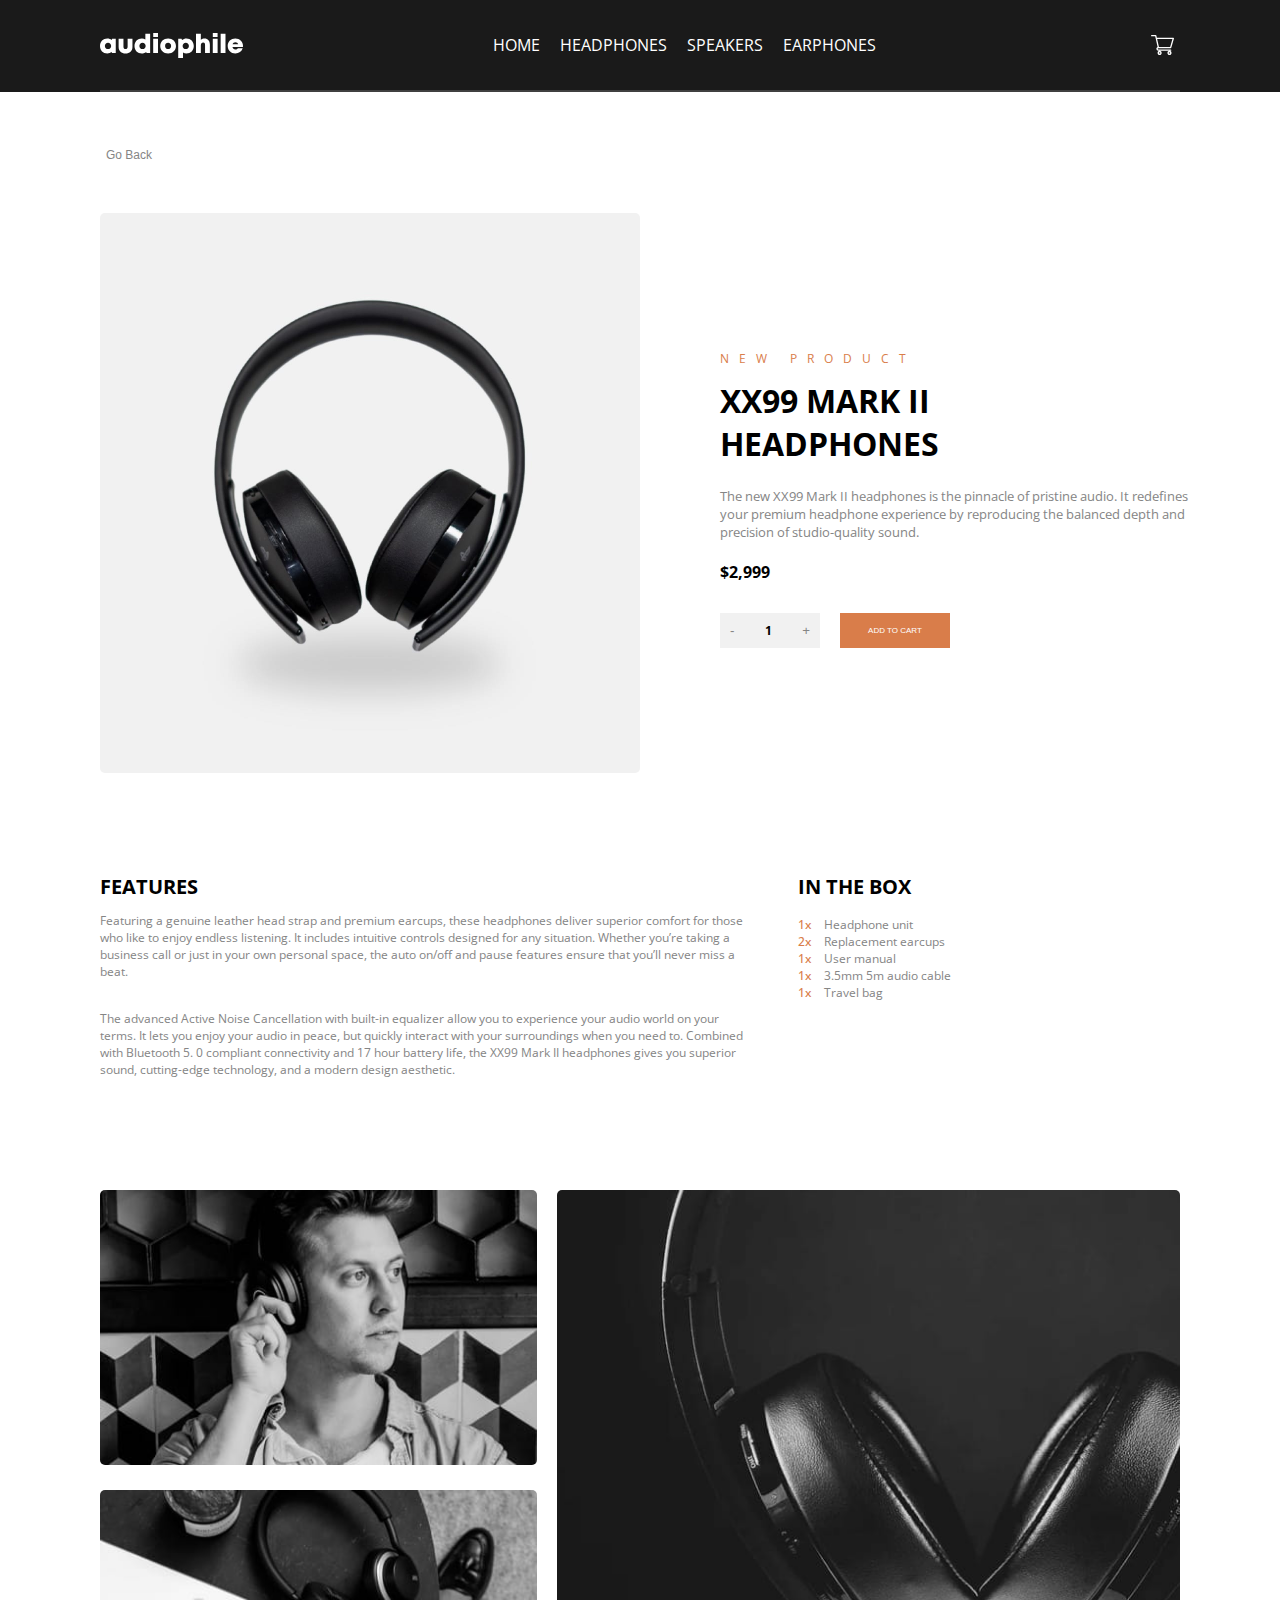
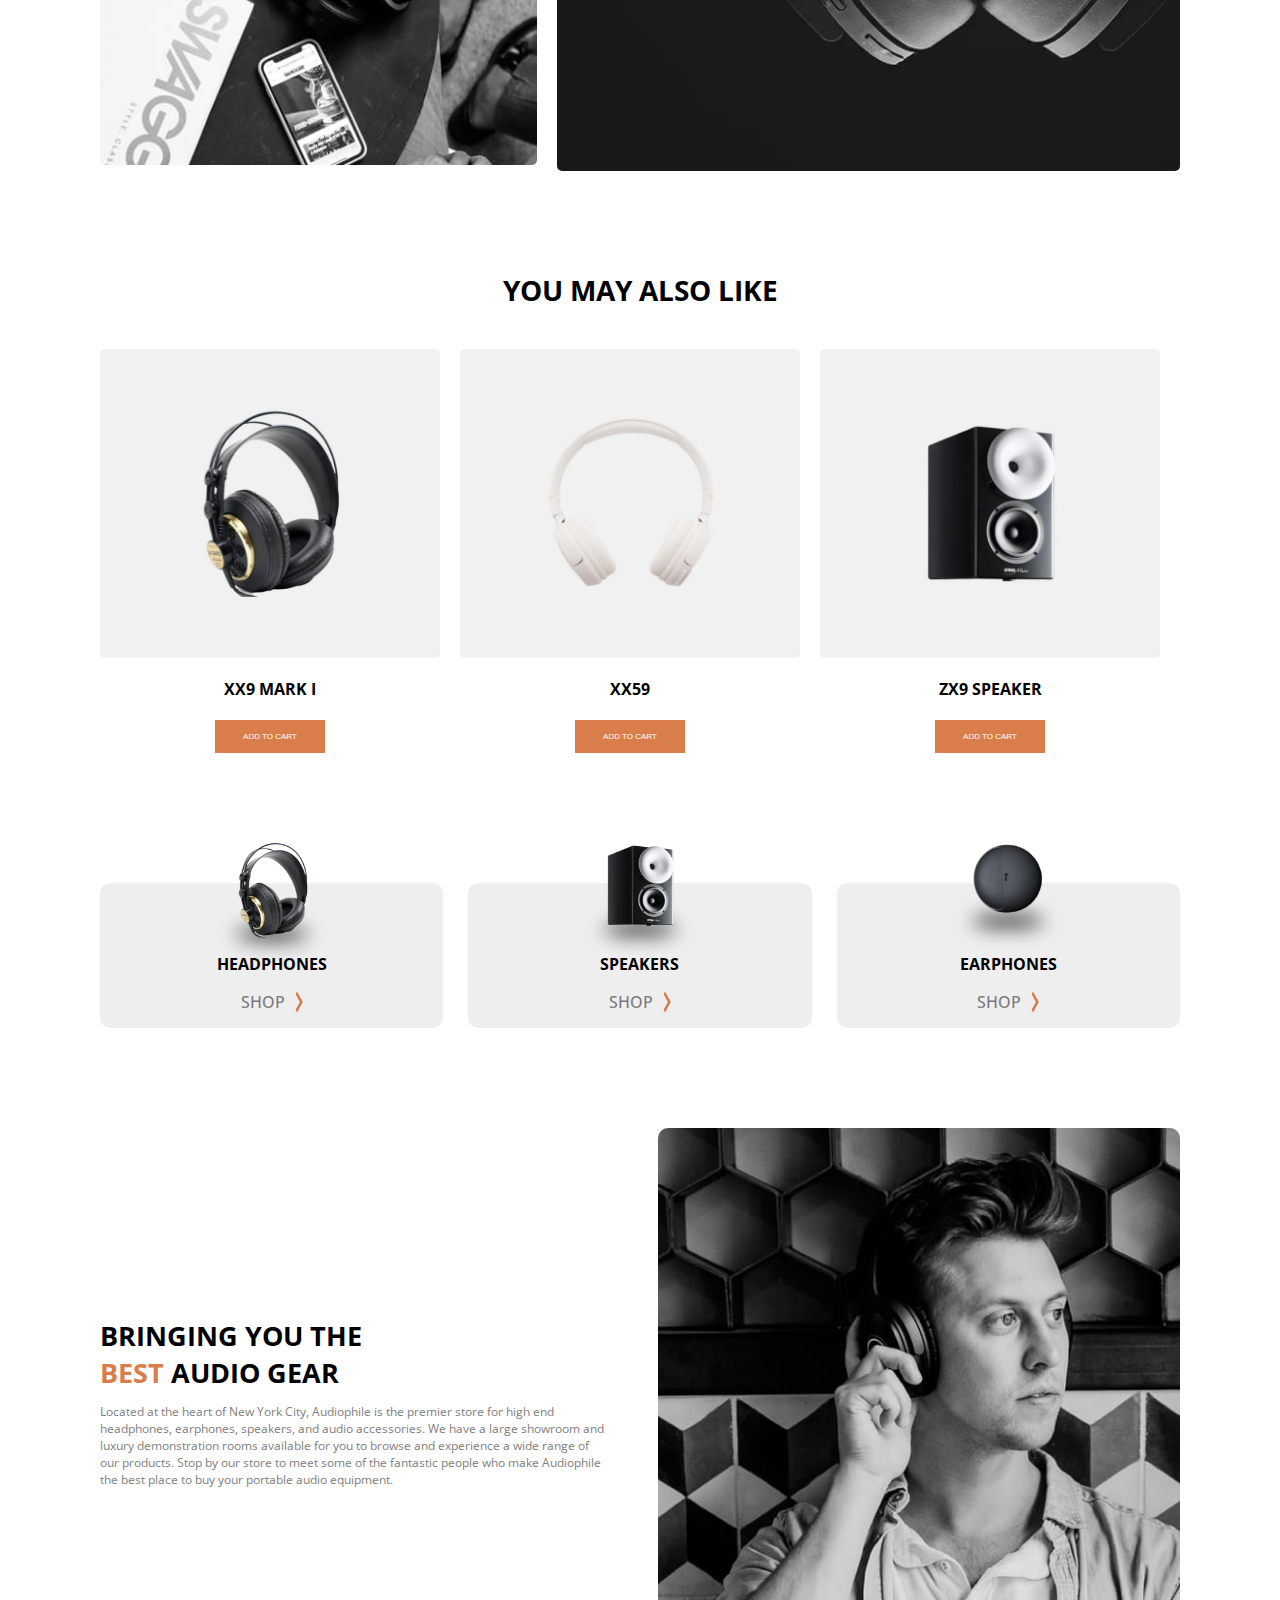
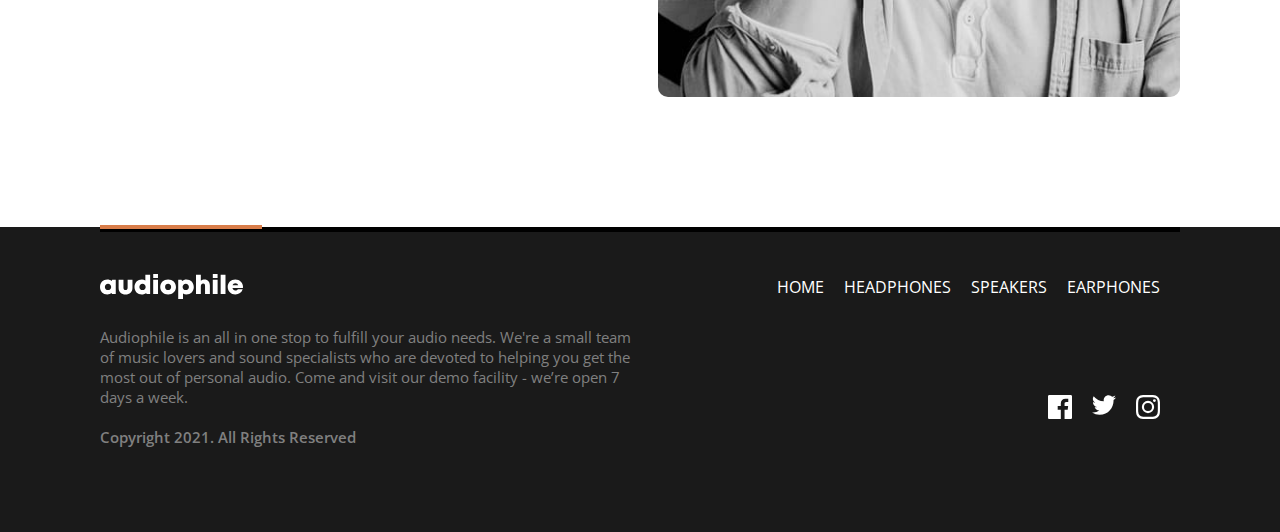
==== product.html @ d121a54c "create product page" ====
<!DOCTYPE html>
<html lang="en">
<head>
    <meta charset="UTF-8">
    <meta name="viewport" content="width=device-width, initial-scale=1.0">
    <link href="./product.css" rel="stylesheet">
    <title>Audiophile e-commerce website</title>
</head>
<body>
    <div class="header">
        <div class="container">
            <div class="header__inner">
                <a href="#" class="header__menuIcon"><img src="./assets/shared/tablet/icon-hamburger.svg" alt="the white menue icon"/></a>
                <a href="#"><img src="./assets/shared/desktop/logo.svg" class="header__logo" alt="the logo of the company - text Audiophile"/></a>
                <nav class="websiteMenu header__websiteMenu ">
                    <ul class="websiteMenu__menuList">
                    <li><a href="#">home</a></li>
                    <li><a href="#">headphones</a></li>
                    <li><a href="#">speakers</a></li>
                    <li><a href="#">earphones</a></li>
                    </ul>
                </nav>
                <button class="header__cta" type="button"><img src="./assets/shared/desktop/icon-cart.svg"/></button>
            </div>
        </div>
    </div>
    <div class="container">
        <button class="goBack">Go Back</button>
        <div class="product">
            <div class="product__img">
                <img class="newProductImg" src="./assets/product-xx99-mark-two-headphones/desktop/image-product.jpg" alt="the image of big black headphones"/>        
            </div>
            <div class="product__text"> 
                <p class="productCategory">new product</p>
                <h1 class="productName">XX99 Mark II <br/> Headphones </h1>
                <p class="productDescription">The new XX99 Mark II headphones is the pinnacle of pristine audio. It redefines your premium headphone experience by reproducing the balanced depth and precision of studio-quality sound.</p>
                <span class="productPrice"> $2,999</span>
                <div class="product__buttons">
                    <div class="numberOfProducts"> 
                        <button class="numberOfProducts__less"> - </button>
                        <p class="numberOfProducts__indicator">1</p>
                        <button class="numberOfProducts__more">+</button>
                    </div>
                    <button class="addToCart">add to cart</button>
                </div>
            </div>

        </div>
    </div>
    <div class="container">
        <div class="paragraphs">
            <div class="paragraphs__features">
                <span class="title">features</span>
                <p class="paragraphs__features--first"> Featuring a genuine leather head strap and premium earcups, these headphones deliver superior comfort for those who like to enjoy endless listening. It includes intuitive controls designed for any situation. Whether you’re taking a business call or just in your own personal space, the auto on/off and pause features ensure that you’ll never miss a beat.</p>
                <p>The advanced Active Noise Cancellation with built-in equalizer allow you to experience your audio world on your terms. It lets you enjoy your audio in peace, but quickly interact with your surroundings when you need to. Combined with Bluetooth 5. 0 compliant connectivity and 17 hour battery life, the XX99 Mark II headphones gives you superior sound, cutting-edge technology, and a modern design aesthetic.</p>
            </div>
            <div class="paragraphs__inTheBox">
                <span class="title">in the box</span>
                <ul class="inTheBoxList">
                    <li><span class="inTheBoxList__number">1x </span> Headphone unit</li>
                    <li><span class="inTheBoxList__number">2x </span> Replacement earcups</li>
                    <li><span class="inTheBoxList__number">1x </span> User manual</li>
                    <li><span class="inTheBoxList__number">1x </span> 3.5mm 5m audio cable</li>
                    <li><span class="inTheBoxList__number">1x </span> Travel bag</li>
                </ul>
            </div>
        </div>
    </div>
    <div class="container">
        <div class="stylishPhoto">
            <div class="stylishPhoto__leftPart">
                <div><img class="gallery1" src="./assets/product-xx99-mark-two-headphones/desktop/image-gallery-1.jpg" alt="the black ans white image of smiling man in headphones"/> </div>
                <div><img class="gallery2" src="./assets/product-xx99-mark-two-headphones/desktop/image-gallery-2.jpg" alt="photo layout with headphone, iphone, journal"/> </div>
            </div>
            <div class="stylishPhoto__rightPart">
                <div><img class="gallery3" src="./assets/product-xx99-mark-two-headphones/desktop/image-gallery-3.jpg" alt="the photo of big black headphones 1/4 part"/> </div>
            </div>

        </div>
    </div>
    <div class="container">
        <h2 class="youMayAlsoLike">you may also like</h2>
    </div>
    <div class="container">
        <div class="productsAnsSee">
            <div class="productsAnsSee__product">
                <img class="productsAnsSee__img" src="./assets/shared/desktop/image-xx99-mark-one-headphones.jpg" alt=""/>
                <span class="productsAnsSee__name">xx9 mark i</span>
                <button class="addToCart">add to cart</button>
            </div>
            <div class="productsAnsSee__product">
                <img class="productsAnsSee__img" src="./assets/shared/desktop/image-xx59-headphones.jpg" alt=""/>
                <span class="productsAnsSee__name">xx59</span>
                <button class="addToCart">add to cart</button>
            </div>
            <div class="productsAnsSee__product">
                <img class="productsAnsSee__img" src="./assets/shared/desktop/image-zx9-speaker.jpg" alt=""/>
                <span class="productsAnsSee__name">zx9 speaker</span>
                <button class="addToCart">add to cart</button>
            </div>
        </div>
        <div class="productsAndShop">
            <div class="productSet"> 
                <div class="listOfProducts__container listOfProducts__container--normalSpacing productPreview">
                    <a class="productPreview__container">
                        <img class="productPreview__photo" src="./assets/shared/desktop/image-category-thumbnail-headphones.png" alt="the image of one black headphones product"/>
                        <p class="productPreview__name">headphones</p>
                        <span class="productPreview__shopButton"><span class="buttonShop">shop</span> <img src="./assets/shared/desktop/icon-arrow-right.svg" alt="the icon arrow right for the button shop"/></span>
                    </a>
                </div>
                <div class="listOfProducts__container listOfProducts__container--normalSpacing productPreview">
                    <a class="productPreview__container">
                        <img class="productPreview__photo" src="./assets/shared/desktop/image-category-thumbnail-speakers.png" alt="the image of one black speaker product"/>
                        <p class="productPreview__name">speakers</p>
                        <span class="productPreview__shopButton"><span class="buttonShop">shop</span> <img src="./assets/shared/desktop/icon-arrow-right.svg" alt="the icon arrow right for the button shop"/></span>
                    </a>
                </div>
                <div class="listOfProducts__container listOfProducts__container--bigSpacing productPreview">
                    <a class="productPreview__container">
                        <img class="productPreview__photo" src="./assets/shared/desktop/image-category-thumbnail-earphones.png" alt="the image of one black earphone product"/>
                        <p class="productPreview__name">earphones</p>
                        <span class="productPreview__shopButton"><span class="buttonShop">shop</span> <img src="./assets/shared/desktop/icon-arrow-right.svg" alt="the icon arrow right for the button shop"/></span>
                    </a>
                </div>
            </div>

        </div>

    </div>
    <div class="container">
        <div class="personAndDiscription">
            <div class="listOfProducts__container person">
                <img class="person__mobileImg" src="./assets/shared/mobile/image-best-gear.jpg" alt="advertisment black&white photo of the men wearing earphones"/>
                <img class="person__desktopImg" src="./assets/shared/desktop/image-best-gear.jpg" alt="advertisment black&white photo of the men wearing earphones" />
            </div>
            <div class="listOfProducts__container aboutCompany">
                <h3 class="aboutCompany__appeal">Bringing you the <br/> <span class="aboutCompany__appeal--best"> best</span> audio gear</h3> 
                <p class="aboutCompany__description">Located at the heart of New York City, Audiophile is the premier store for high end headphones, earphones, speakers, and audio accessories. We have a large showroom and luxury demonstration rooms available for you to browse and experience a wide range of our products. Stop by our store to meet some of the fantastic people who make Audiophile the best place to buy your portable audio equipment.</p>
            </div> 
        </div>
    </div>
        <footer class="bottomNav">
            <div class="container">
                <div class="contactInformation"> 
                    <div class="contactInformation__top"> 
                        <div class="contactInformation__style"></div>
                        <a href="#"><img src="./assets/shared/desktop/logo.svg" class="contactInformation__logo" alt="the logo of the company - text Audiophile"/></a>
                        <nav class="websiteMenu">
                            <ul class="websiteMenu__menuList">
                                <li><a href="#">home</a></li>
                                <li><a href="#">headphones</a></li>
                                <li><a href="#">speakers</a></li>
                                <li><a href="#">earphones</a></li>
                            </ul>
                        </nav>
                    </div>
                    <div class="contactInformation__bottom">
                        <div class="contactInformation__paragraphs"> 
                            <p class="contactInformation__description">Audiophile is an all in one stop to fulfill your audio needs. We're a small team of music lovers and sound specialists who are devoted to helping you get the most out of personal audio. Come and visit our demo facility - we’re open 7 days a week.</p>
                            <p class="contactInformation__copyright">Copyright 2021. All Rights Reserved</p>
                        </div> 
                        <div class="contactInformation__socialMedias">
                            <a><img src="./assets/shared/desktop/icon-facebook.svg" alt="the white Facebook icon"/></a>
                            <a><img src="./assets/shared/desktop/icon-twitter.svg" alt="the white x icon"/></a>
                            <a><img src="./assets/shared/desktop/icon-instagram.svg" alt="the white Instagram icon"/></a>
                        </div>
                    </div>
                </div>
            </div>
        </footer>
</body>
</html>
---- product.css ----
@import url('https://fonts.googleapis.com/css2?family=Kumbh+Sans:wght@400;700&family=Open+Sans:wght@300;400;500;700&display=swap');

body { 
    font-family: 'Open Sans', sans-serif;
    margin: 0px;
}

.container {
    max-width: 100%;
    margin: 0 auto;
    padding: 0 100px;
}

div {
    box-sizing: border-box;   
}

img {
  display: block;
  max-width: 100%;
}

.header {
    max-width: 100%;
    background-color:#1a1a1a;
    margin-bottom: 50px;
}

.header__inner {
    padding: 20px 0;
}

.header__inner {
    display: flex;
    align-items: center;
    justify-content: space-between;
    padding: 20px 0px;
    border-bottom: 2px solid #404040;
}

.header__menuIcon {
    display: none;
}



.websiteMenu__menuList > li > a {
    text-decoration: none;
    color: white;
    text-transform: uppercase;
    line-height: 50px;
}


.websiteMenu {
    display: flex;
    flex-direction: row;
}

.websiteMenu__menuList {
    display: flex;
    flex-direction: row;
    margin: 0;
    align-items: center;
    color: white;
    list-style-type: none;
    padding: 0px;
}

.websiteMenu__menuList > li {
    margin-right: 20px;
}


.header__cta {
    border: none;
    background: none;
}

.product {
    display: flex;
    margin-bottom: 100px;
}

.product > div {
    flex: 1 0 50%;
}

.goBack {
    font-size: 12px;
    color: rgb(133 133 133);
    margin-bottom: 50px;
    background: none;
    border: none;
}

.product__img{
    margin-right: 50px;
}

.newProductImg  {
    border-radius: 5px;
}

.product__text {
    display: flex;
    flex-direction: column;
    justify-content: center;
    padding: 0px 30px;
}


.productCategory {
    color: rgb(217 125 74);
    text-transform: uppercase;
    letter-spacing: 10px;
    font-size: 12px;  
}

.productName {
    text-transform: uppercase;
    font-size: 32px;
    margin-top: 0px;
}

.productDescription {
    color: rgb(133 133 133);
    font-size: 13px;  
    margin: 0px;
    margin-bottom: 20px;
}

.productPrice {
    font-weight: bold;
    margin-bottom: 30px;
}

.numberOfProducts {
    display: flex;
    flex-direction: row;
    background-color: rgb(241 241 241);
    width: 100px;
    justify-content: space-between;
    font-weight: bold;
    margin-right: 20px;
}

.numberOfProducts__less, .numberOfProducts__more {
    background: none;
    border: none;
    padding: 10px;
    color: rgb(133 133 133);
}

.numberOfProducts__indicator {
    margin: 9px;
    font-size: 12px;
}

.product__buttons {
    display: flex;
}

.addToCart {
    color: white;
    background-color: rgb(217 125 74);
    text-transform: uppercase;
    border: none;
    width: 110px;
    font-size: 8px;
    padding: 12px 5px;
}

.paragraphs {
    display: flex;
    margin-bottom: 100px;
}

.paragraphs > div {
    flex: 1 0 60%;
}

.paragraphs__features {
    margin-right: 20px;
}

.title {
    text-transform: uppercase;
    font-weight: bold;
    font-size: 20px;
}

.paragraphs__features > p {
    color: rgb(133 133 133);
    font-size: 12px;
}

.paragraphs__features--first {
    margin-bottom: 30px;
}

.paragraphs__features {
    margin-right: 50px;
}

.inTheBoxList {
    list-style-type: none;
    padding: 0px;
}

.inTheBoxList > li {
    color: rgb(133 133 133);
    font-size: 12px;

}

.inTheBoxList__number {
    color: rgb(217 125 74);
    font-weight: 500;
    margin-right: 10px;
}

.stylishPhoto {
    display: flex;
}

.stylishPhoto{
    flex: 1 0 50%;
    margin-bottom: 100px;
}

.stylishPhoto__leftPart {
    margin-right: 20px;
}

.gallery1, .gallery2, .gallery3 {
    border-radius: 5px;
}

.gallery1 {
    margin-bottom: 25px;
}

.youMayAlsoLike {
    text-transform: uppercase;
    font-size: 28px;
    margin-bottom: 40px;
    text-align: center;

}

.productsAnsSee {
    display: flex;
    margin-bottom: 130px;
}

.productsAnsSee > div {
    flex: 1 0 30%;

}

.productsAnsSee__product {
    display: flex;
    flex-direction: column;
    align-items: center;
    margin-right: 20px;
    
}

.productsAnsSee__img {
    border-radius: 5px;
    margin-bottom: 20px;
}

.productsAnsSee__name {
    text-transform: uppercase;
    font-weight: bold;
    margin-bottom: 20px;
}

.productSet {
    display: flex;
    margin-bottom: 50px;
}

.listOfProducts__container {
    width: 100%;
    margin-bottom: 30px;
    background-color: rgb(238 238 238);
    border-radius: 10px;
}

.listOfProducts__container--normalSpacing {
    margin-bottom: 50px;
}

.listOfProducts__container--bigSpacing {
    margin-bottom: 49px;
}

.productPreview {
    display: flex;
    flex-direction: column;
    align-items: center;
    padding-top: 50px;
    padding-bottom: 15px;
    position: relative;
    margin-bottom: 50px;
}

.productPreview {
    margin-right: 25px;
}

.productPreview:last-child {
    margin-right: 0px;
}

.productPreview__container {
    display: flex;
    flex-direction: column;
    align-items: center;
}

.productPreview__photo {
    width: 130px;
    position: absolute;
    top: -28%;
}

.productPreview__name {
    width: 100%;
    text-align: center;
    font-weight: 700;
    text-transform: uppercase;
    margin-top: 20px;
}


.shopButton > img {
    margin-left: 10px;
}

.productPreview__shopButton {
    padding: 15px  25px;
    font-weight: 500;
    display: flex;
    background: none;
    border: none;
    text-transform: uppercase;
    padding: 0px;
    color: rgb(122 122 122);
}

.buttonShop {
    margin-right: 10px;
}

.personAndDiscription {
    display: flex;
    flex-direction: row-reverse;
    margin-bottom: 100px;
    flex: 1 0 45%;
}

.person__desktopImg {
    display: block;
    width: 100%;
    height: 100%;
    border-radius: 10px;
}

.person__mobileImg {
    display: none;
}
 

 .aboutCompany {
    display: flex;
    flex-direction: column;
    justify-content: center;
    padding: 100px 30px;
    background: none;
    margin-right: 20px;
    padding-left: 0px;
}

.aboutCompany__description {
    color: grey;
    margin-bottom: 20px;
    text-align: start;
    font-size: 12px;
}

.aboutCompany__appeal {
    margin: 0px;
    margin-bottom: 20px;
    text-transform: uppercase;
    text-align: start;
    font-size: 27px;
    margin-bottom: 0px;
}

.aboutCompany__appeal--best {
    color: rgb(217 125 74) ;
}

.bottomNav {
    max-width: 100%;
    background-color:#1a1a1a;
}

.contactInformation {        
    display: flex;
    flex-direction: column;
    align-items: center;
    max-width: 100%;
    border-top: 5px solid;
    padding: 30px 0px;
    background-color:#1a1a1a;
    border-image-slice: 1;
    position: relative;
}

.contactInformation__description {
    text-align: left;
    color: grey;
    margin-bottom: 20px;

}

.contactInformation__copyright {
    color: grey;
    margin-bottom: 20px;
    font-weight: 600;
    text-align: start;
    font-size: 15px;

}

.contactInformation__paragraphs {
    display: block;
    font-size: 15px;
    margin-bottom: 35px;
}

.contactInformation__socialMedias {
    display: flex;
    height: 50%;
    justify-content: end;
}

.contactInformation__socialMedias > a {
    margin-right: 20px;

}

.contactInformation__style {
    background-color: rgb(217 125 74);
    padding: 2px;
    position: absolute;
    width: 15%;
    top: -2.1%;
    left: 0%;
}

.contactInformation__leftPart {
    display: flex;
    flex-direction: column;
    align-items: center;
}

.contactInformation__top {
    display: flex;
    width: 100%;
    justify-content: space-between;
    align-items: center;
}

.contactInformation__bottom {
    display: flex;
    align-items: center;
}


.contactInformation__bottom > div {
    flex: 1 0 50%;
}

.websiteMenu__menuList {
    align-items: center;
    color: white;
    list-style-type: none;
    padding: 0px;
    display: flex;
    flex-direction: row;
    margin: 0;
}

.websiteMenu__menuList > li > a {
    text-decoration: none;
    color: white;
    text-transform: uppercase;
    line-height: 50px;
}


.websiteMenu {
    display: flex;
    flex-direction: row;
}

.websiteMenu__menuList > li {
    margin-right: 20px;
}

a:hover {
    cursor: pointer;
}

button:hover {
    cursor: pointer;
}
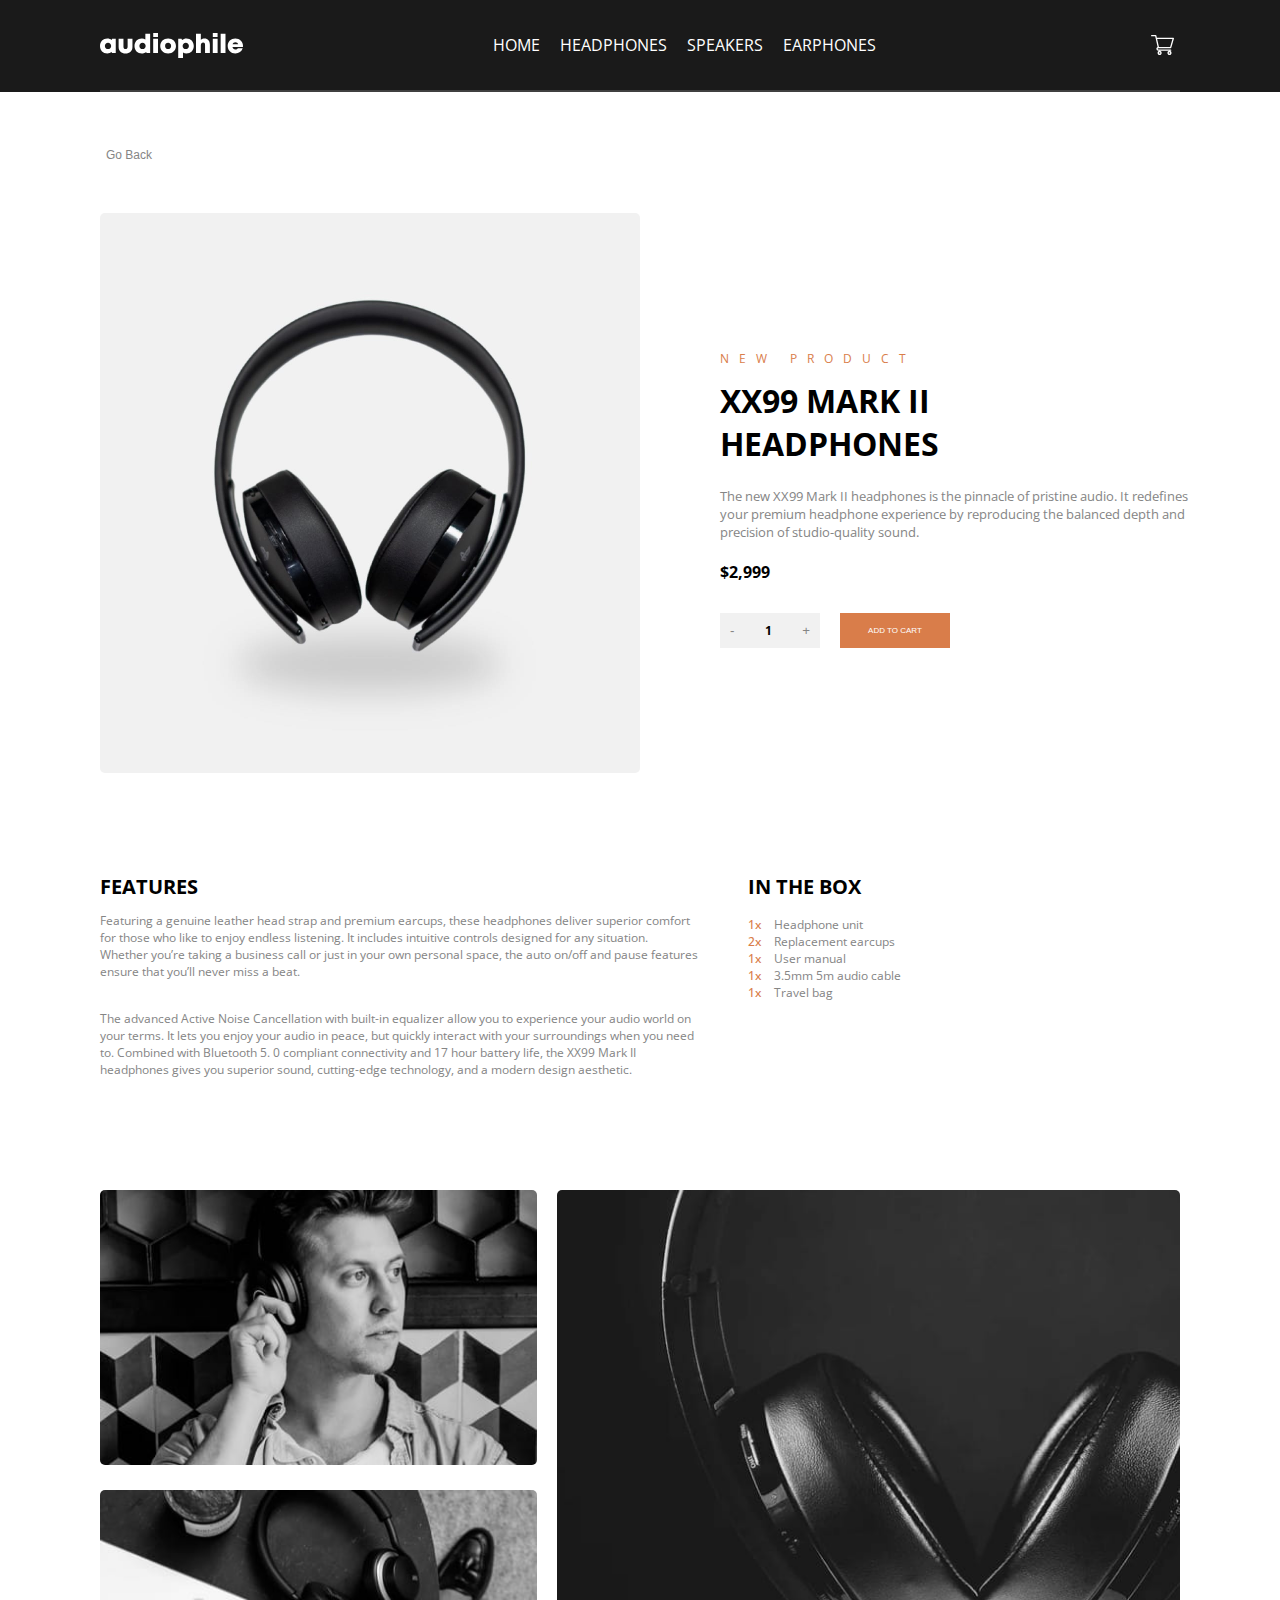
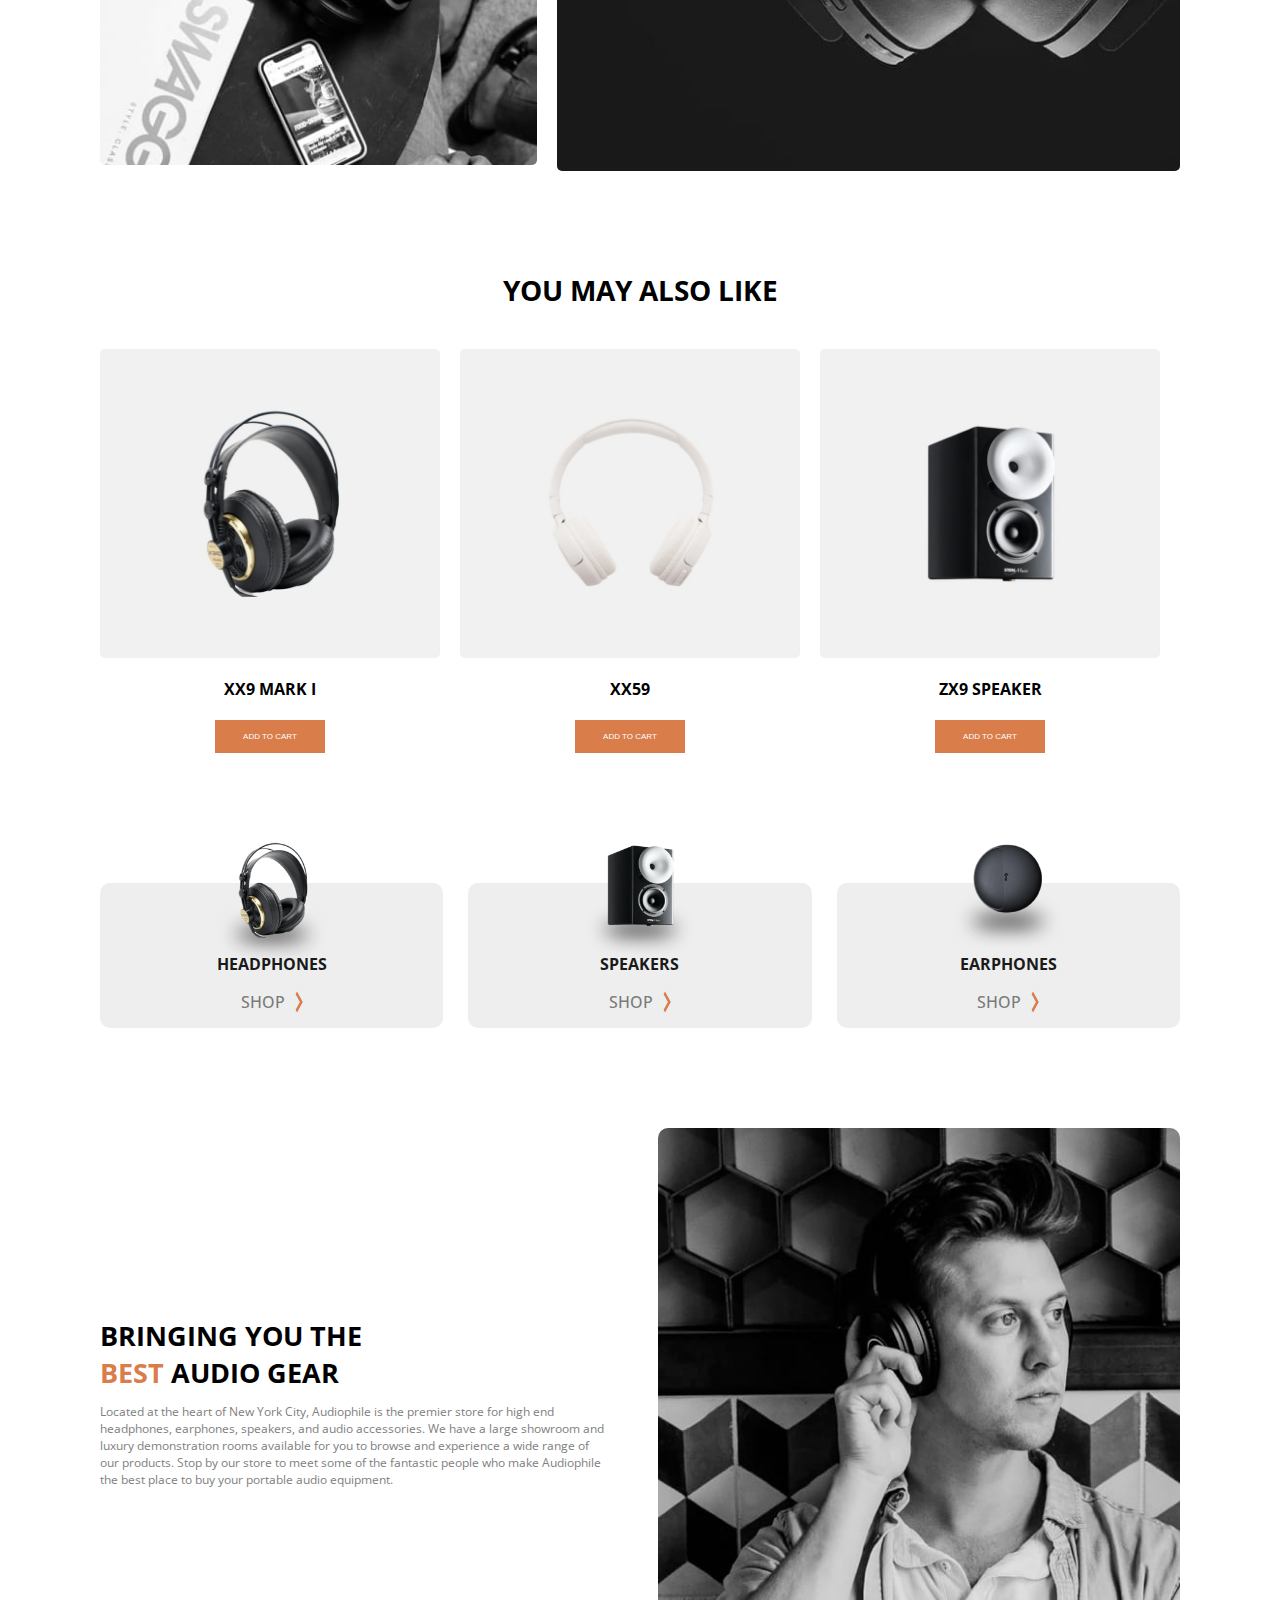
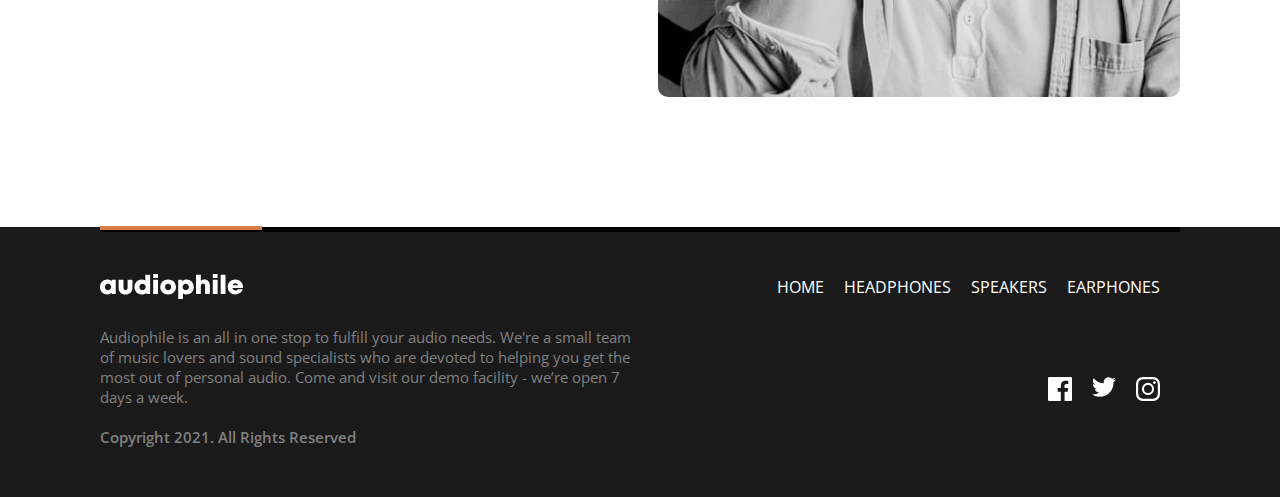
==== commit 0b7d8729: "finish the project" ====
--- a/product.html
+++ b/product.html
@@ -28,13 +28,14 @@
         <button class="goBack">Go Back</button>
         <div class="product">
             <div class="product__img">
-                <img class="newProductImg" src="./assets/product-xx99-mark-two-headphones/desktop/image-product.jpg" alt="the image of big black headphones"/>        
+                <img class="newProductImg newProductImg__desktop" src="./assets/product-xx99-mark-two-headphones/desktop/image-product.jpg" alt="the image of big black headphones"/>
+                <img class="newProductImg newProductImg__mobile" src="./assets/product-xx99-mark-two-headphones/mobile/image-product.jpg" alt="the image of big black headphones"/>         
             </div>
             <div class="product__text"> 
                 <p class="productCategory">new product</p>
                 <h1 class="productName">XX99 Mark II <br/> Headphones </h1>
                 <p class="productDescription">The new XX99 Mark II headphones is the pinnacle of pristine audio. It redefines your premium headphone experience by reproducing the balanced depth and precision of studio-quality sound.</p>
-                <span class="productPrice"> $2,999</span>
+                <span class="productPrice"><span class="productPrice__mobile">Price:</span>$2,999</span>
                 <div class="product__buttons">
                     <div class="numberOfProducts"> 
                         <button class="numberOfProducts__less"> - </button>
@@ -102,21 +103,21 @@
         <div class="productsAndShop">
             <div class="productSet"> 
                 <div class="listOfProducts__container listOfProducts__container--normalSpacing productPreview">
-                    <a class="productPreview__container">
+                    <a href="#" class="productPreview__container">
                         <img class="productPreview__photo" src="./assets/shared/desktop/image-category-thumbnail-headphones.png" alt="the image of one black headphones product"/>
                         <p class="productPreview__name">headphones</p>
                         <span class="productPreview__shopButton"><span class="buttonShop">shop</span> <img src="./assets/shared/desktop/icon-arrow-right.svg" alt="the icon arrow right for the button shop"/></span>
                     </a>
                 </div>
                 <div class="listOfProducts__container listOfProducts__container--normalSpacing productPreview">
-                    <a class="productPreview__container">
+                    <a href="#" class="productPreview__container">
                         <img class="productPreview__photo" src="./assets/shared/desktop/image-category-thumbnail-speakers.png" alt="the image of one black speaker product"/>
                         <p class="productPreview__name">speakers</p>
                         <span class="productPreview__shopButton"><span class="buttonShop">shop</span> <img src="./assets/shared/desktop/icon-arrow-right.svg" alt="the icon arrow right for the button shop"/></span>
                     </a>
                 </div>
                 <div class="listOfProducts__container listOfProducts__container--bigSpacing productPreview">
-                    <a class="productPreview__container">
+                    <a href="#" class="productPreview__container">
                         <img class="productPreview__photo" src="./assets/shared/desktop/image-category-thumbnail-earphones.png" alt="the image of one black earphone product"/>
                         <p class="productPreview__name">earphones</p>
                         <span class="productPreview__shopButton"><span class="buttonShop">shop</span> <img src="./assets/shared/desktop/icon-arrow-right.svg" alt="the icon arrow right for the button shop"/></span>
@@ -160,9 +161,9 @@
                             <p class="contactInformation__copyright">Copyright 2021. All Rights Reserved</p>
                         </div> 
                         <div class="contactInformation__socialMedias">
-                            <a><img src="./assets/shared/desktop/icon-facebook.svg" alt="the white Facebook icon"/></a>
-                            <a><img src="./assets/shared/desktop/icon-twitter.svg" alt="the white x icon"/></a>
-                            <a><img src="./assets/shared/desktop/icon-instagram.svg" alt="the white Instagram icon"/></a>
+                            <a href="#"><img src="./assets/shared/desktop/icon-facebook.svg" alt="the white Facebook icon"/></a>
+                            <a href="#"><img src="./assets/shared/desktop/icon-twitter.svg" alt="the white x icon"/></a>
+                            <a href="#"><img src="./assets/shared/desktop/icon-instagram.svg" alt="the white Instagram icon"/></a>
                         </div>
                     </div>
                 </div>
--- a/product.css
+++ b/product.css
@@ -102,6 +102,10 @@
     border-radius: 5px;
 }
 
+.newProductImg__mobile {
+    display: none;
+}
+
 .product__text {
     display: flex;
     flex-direction: column;
@@ -133,6 +137,10 @@
 .productPrice {
     font-weight: bold;
     margin-bottom: 30px;
+}
+
+.productPrice__mobile {
+    display: none;
 }
 
 .numberOfProducts {
@@ -176,12 +184,13 @@
     margin-bottom: 100px;
 }
 
-.paragraphs > div {
+.paragraphs__features {
     flex: 1 0 60%;
-}
-
-.paragraphs__features {
-    margin-right: 20px;
+    padding-right: 50px;
+}
+
+.paragraphs__inTheBox {
+    flex: 1 0 40%;
 }
 
 .title {
@@ -197,10 +206,6 @@
 
 .paragraphs__features--first {
     margin-bottom: 30px;
-}
-
-.paragraphs__features {
-    margin-right: 50px;
 }
 
 .inTheBoxList {
@@ -320,6 +325,7 @@
     display: flex;
     flex-direction: column;
     align-items: center;
+    color: #1a1a1a;
 }
 
 .productPreview__photo {
@@ -441,7 +447,7 @@
 .contactInformation__paragraphs {
     display: block;
     font-size: 15px;
-    margin-bottom: 35px;
+    margin-bottom: 0px;
 }
 
 .contactInformation__socialMedias {
@@ -522,4 +528,275 @@
     cursor: pointer;
 }
 
-
+a {
+    text-decoration: none;
+}
+
+@media only screen and (max-width: 899px) {
+    .container {
+        max-width: 100%;
+        margin: 0 auto;
+        padding: 0 40px;
+    }
+    
+    .header__websiteMenu {
+        display: none;
+    }
+
+
+    .header {
+        max-width: 100%;
+        background-color:#1a1a1a;
+        margin-bottom: 20px;
+    }
+
+    .header__menuIcon {
+        display: block;
+    }
+
+    .header__inner {
+        display: flex;
+        align-items: center;
+        padding: 20px 0px;
+    }
+
+    .header__websiteMenu {
+        display: none;
+    }
+
+    .goBack {
+        margin-bottom: 40px;
+    }
+
+    .product {
+        flex-direction: column;
+        margin-bottom: 50px;
+
+    }
+
+    .newProductImg__mobile {
+        display: inline;
+        width: 100%;
+    }
+
+    .newProductImg__desktop {
+        display: none;
+    }
+
+    .product__img {
+        display: flex;
+        justify-content: center;
+        margin: 0 auto;
+        margin-bottom: 20px;
+    }
+
+    .product__text {
+        align-items: center;
+    }
+
+    .productDescription {
+        text-align: center;
+    }
+
+    .productPrice__mobile {
+        display: inline;
+        font-size: 12px;
+        color: rgb(133 133 133);
+        margin-bottom: 50px;
+        background: none;
+        border: none;
+        font-weight: lighter;
+        margin-right: 15px;
+    }
+    
+    .paragraphs {
+        flex-direction: column;
+        text-align: center;
+    }
+
+    .stylishPhoto {
+        display: none;
+    }
+
+    .paragraphs__features {
+        padding-right: 0px;
+        margin-bottom: 20px;
+    }
+
+    .inTheBoxList {
+        text-align: left;
+    }
+
+    .productsAnsSee {
+        flex-direction: column;
+        margin-bottom: 50px;
+    }
+
+    .productsAnsSee__product {
+        margin-right: 0px;
+        margin-bottom: 50px;
+    }
+
+    .productsAnsSee__img {
+        width: 80%;
+    }
+
+    .productsAnsSee__name {
+        font-size: 22px;
+    }
+
+    .productSet {
+        flex-direction: column;
+    }
+
+    .listOfProducts__container {
+        margin-right: 0px;
+        margin-bottom: 50px;
+    }
+
+    .listOfProducts__container {
+        margin-bottom: 90px;
+    }
+
+    .personAndDiscription {
+        flex-direction: column;
+        margin-bottom: 90px;
+    }
+
+    .person__desktopImg {
+        display: none;
+    }
+
+    .person__mobileImg {
+        display: inline;
+        border-radius: 10px;
+    }
+
+    .person {
+        margin-bottom: 30px;
+        background: none;
+    }
+
+    .aboutCompany {
+        padding: 0px;
+        margin-bottom: 0px;
+    }
+
+    .aboutCompany__appeal, .aboutCompany__description {
+        text-align: center;
+
+    }
+
+    .aboutCompany__appeal {
+        margin-top: 0px;
+        margin-bottom: 20px;
+    }
+
+    .bottomNav {
+        max-width: 100%;
+        background-color:#1a1a1a;
+    }
+
+    .contactInformation {        
+        display: flex;
+        flex-direction: column;
+        align-items: center;
+        max-width: 100%;
+        border-top: 5px solid;
+        padding: 30px 0px;
+        background-color:#1a1a1a;
+        border-image-slice: 1;
+        position: relative;
+    }
+    
+    
+    .contactInformation__description {
+        text-align: center;
+        color: grey;
+        margin-bottom: 20px;
+
+    }
+
+    .contactInformation__copyright {
+        color: grey;
+        margin-bottom: 20px;
+        font-weight: 600;
+        text-align: center;
+        font-size: 15px;
+
+    }
+
+    .contactInformation__paragraphs {
+        font-size: 15px;
+        margin-bottom: 35px;
+    }
+
+    .contactInformation__socialMedias {
+        display: flex;
+        justify-content: center;
+    }
+
+    .contactInformation__socialMedias > a {
+        margin-right: 20px;
+
+    }
+
+    .contactInformation__style {
+        width: 50%;
+        background-color: rgb(217 125 74);
+        padding: 2px;
+        position: absolute;
+        top: -0.9%;
+        left: 25%;
+    }
+
+    .contactInformation__leftPart {
+        display: flex;
+        flex-direction: column;
+        align-items: center;
+    }
+
+    .websiteMenu__menuList {
+        display: flex;
+        flex-direction: column;
+        align-items: center;
+        color: white;
+        list-style-type: none;
+        padding: 0px;
+    }
+    
+    .websiteMenu__menuList > li > a {
+        text-decoration: none;
+        color: white;
+        text-transform: uppercase;
+        line-height: 50px;
+    }
+
+    .header__websiteMenu {
+        display: none;
+    }
+
+    .contactInformation__top {
+        flex-direction: column;
+    }
+
+    .contactInformation__bottom {
+        flex-direction: column;
+    }
+    
+    .websiteMenu {
+        margin: 30px 0px;
+    }
+    
+    .websiteMenu__menuList > li {
+        margin: 0px;
+    }
+
+    .addToCart {
+        font-size: 12px;
+    }
+    
+
+
+}
+
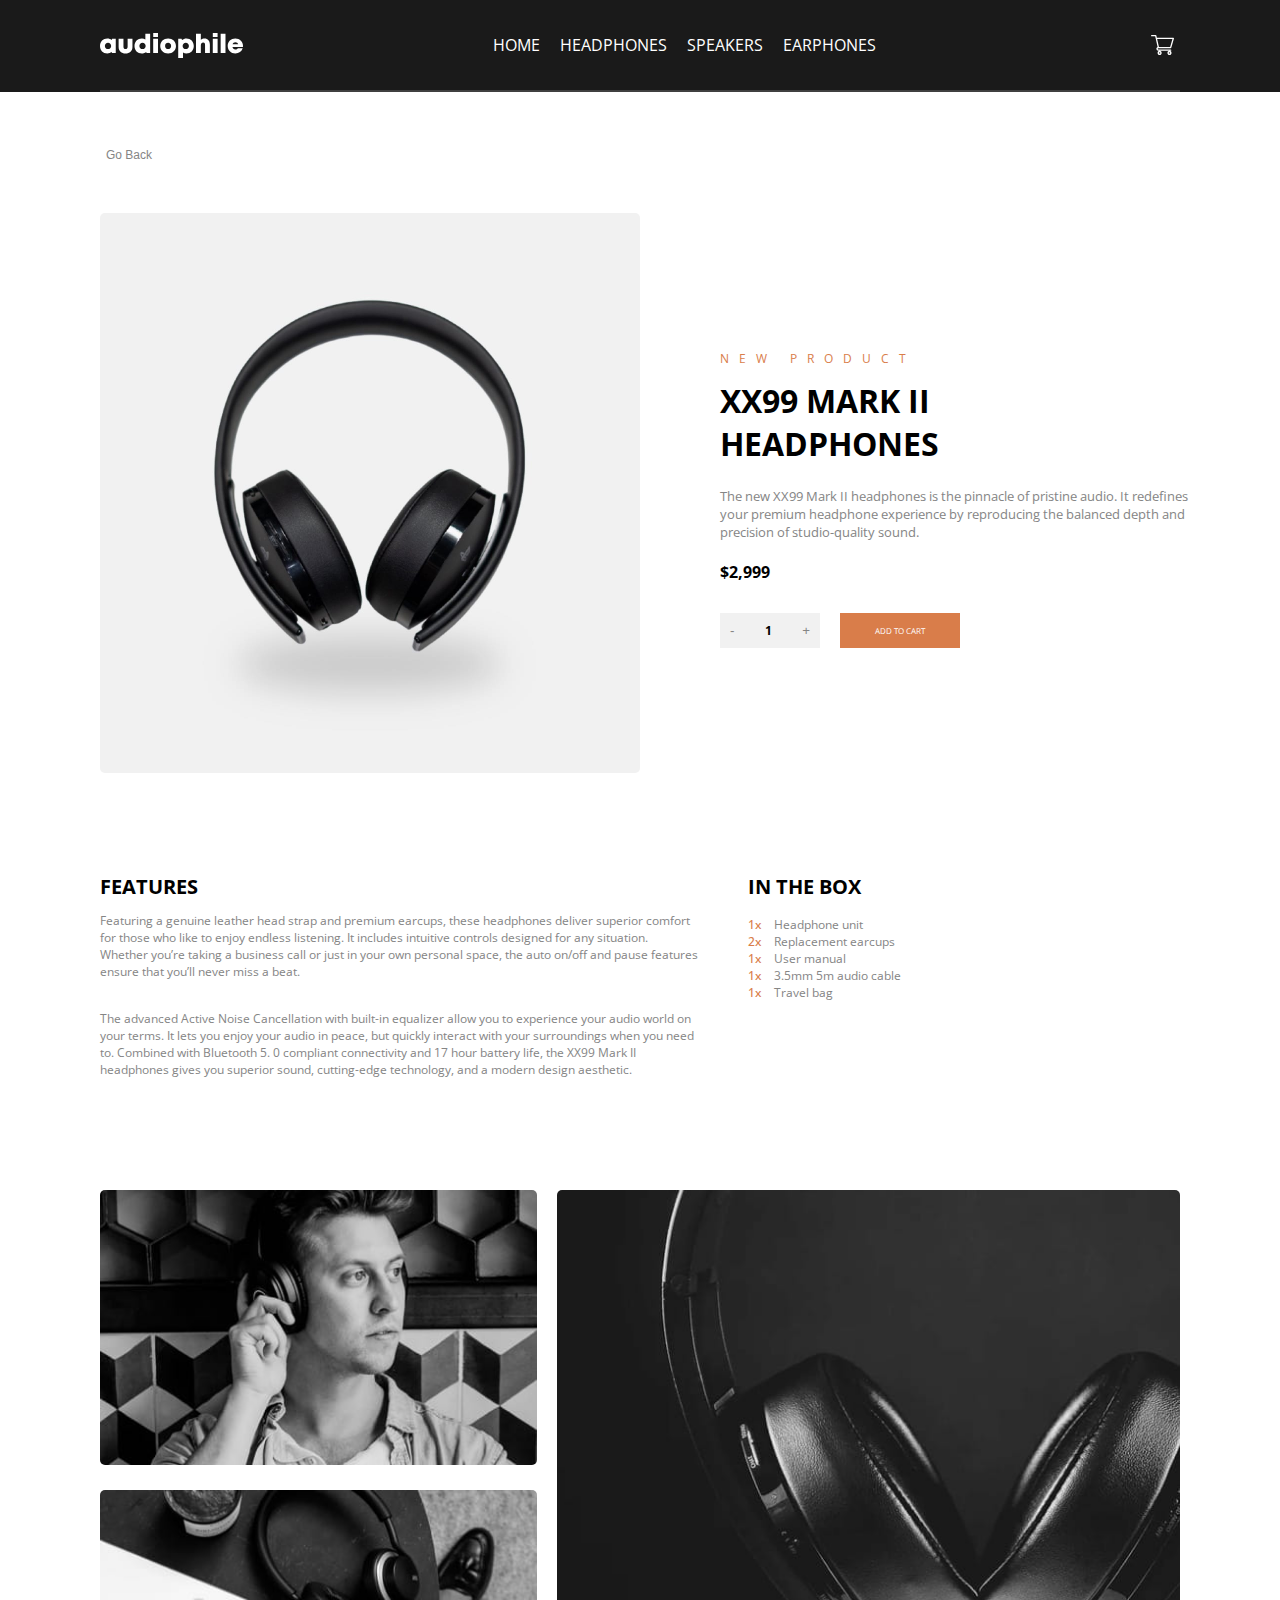
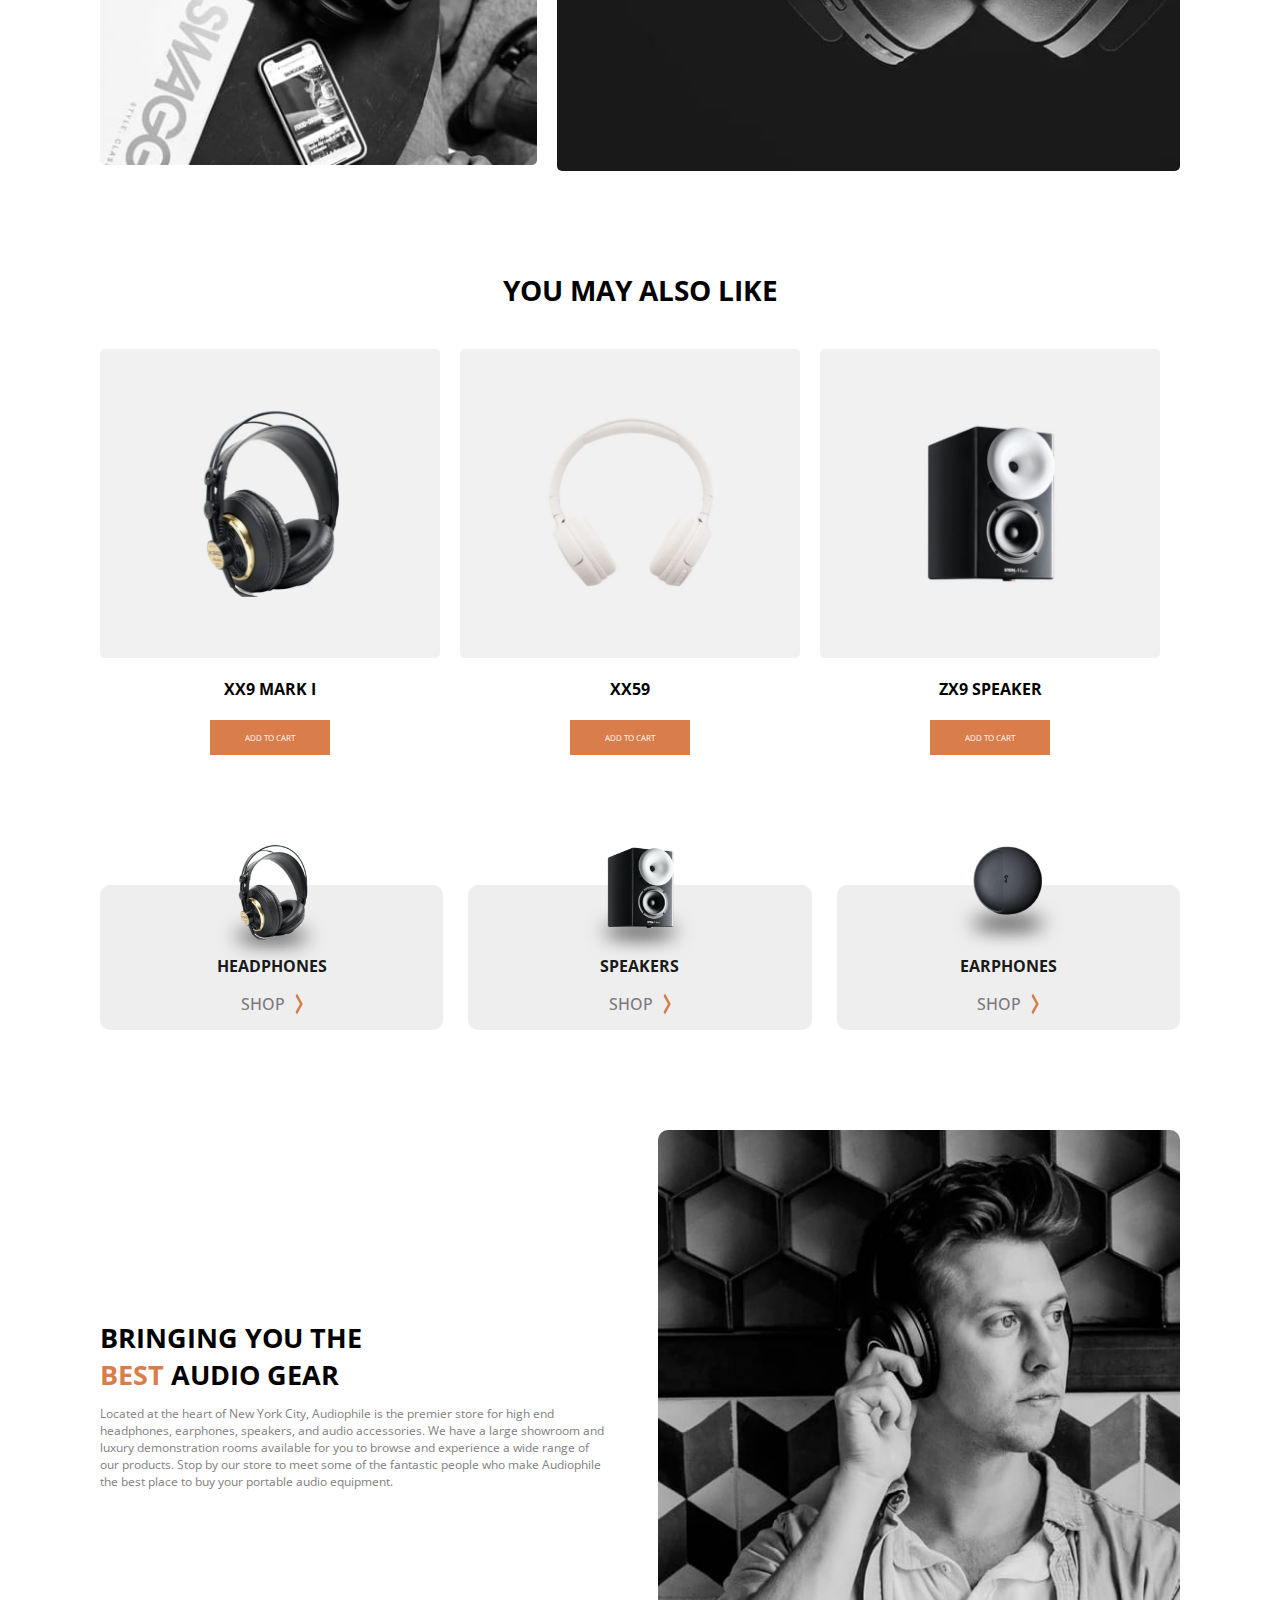
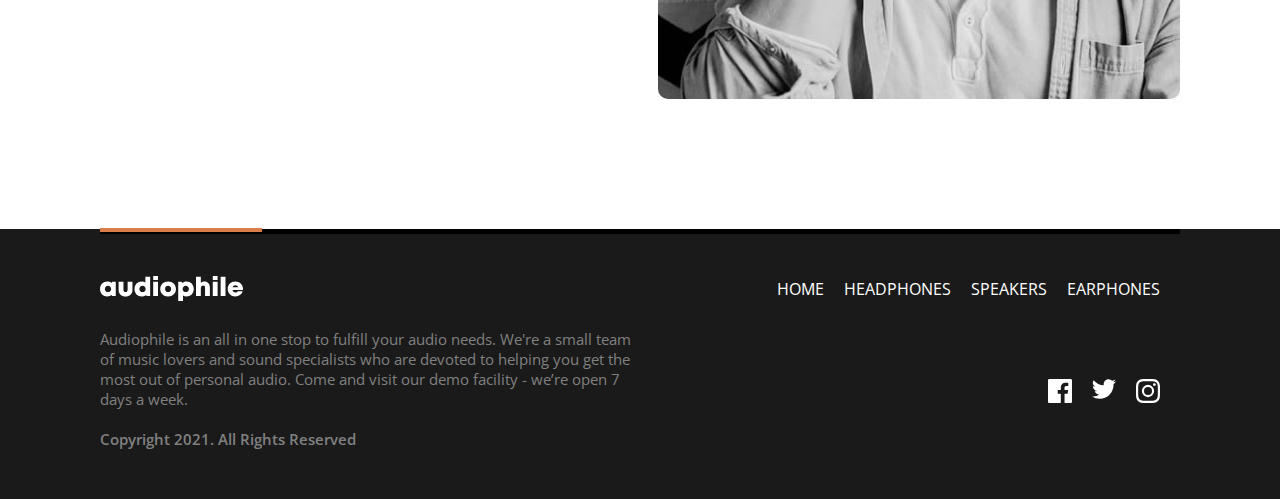
==== commit a1b3e6f2: "connect website pages" ====
--- a/product.html
+++ b/product.html
@@ -42,7 +42,7 @@
                         <p class="numberOfProducts__indicator">1</p>
                         <button class="numberOfProducts__more">+</button>
                     </div>
-                    <button class="addToCart">add to cart</button>
+                    <a href="checkout.html" class="addToCart">add to cart</a>
                 </div>
             </div>
 
@@ -87,17 +87,17 @@
             <div class="productsAnsSee__product">
                 <img class="productsAnsSee__img" src="./assets/shared/desktop/image-xx99-mark-one-headphones.jpg" alt=""/>
                 <span class="productsAnsSee__name">xx9 mark i</span>
-                <button class="addToCart">add to cart</button>
+                <a href="checkout.html" class="addToCart">add to cart</a>
             </div>
             <div class="productsAnsSee__product">
                 <img class="productsAnsSee__img" src="./assets/shared/desktop/image-xx59-headphones.jpg" alt=""/>
                 <span class="productsAnsSee__name">xx59</span>
-                <button class="addToCart">add to cart</button>
+                <a href="checkout.html" class="addToCart">add to cart</a>
             </div>
             <div class="productsAnsSee__product">
                 <img class="productsAnsSee__img" src="./assets/shared/desktop/image-zx9-speaker.jpg" alt=""/>
                 <span class="productsAnsSee__name">zx9 speaker</span>
-                <button class="addToCart">add to cart</button>
+                <a href="checkout.html" class="addToCart">add to cart</a>
             </div>
         </div>
         <div class="productsAndShop">
--- a/product.css
+++ b/product.css
@@ -177,6 +177,7 @@
     width: 110px;
     font-size: 8px;
     padding: 12px 5px;
+    text-align: center;
 }
 
 .paragraphs {
